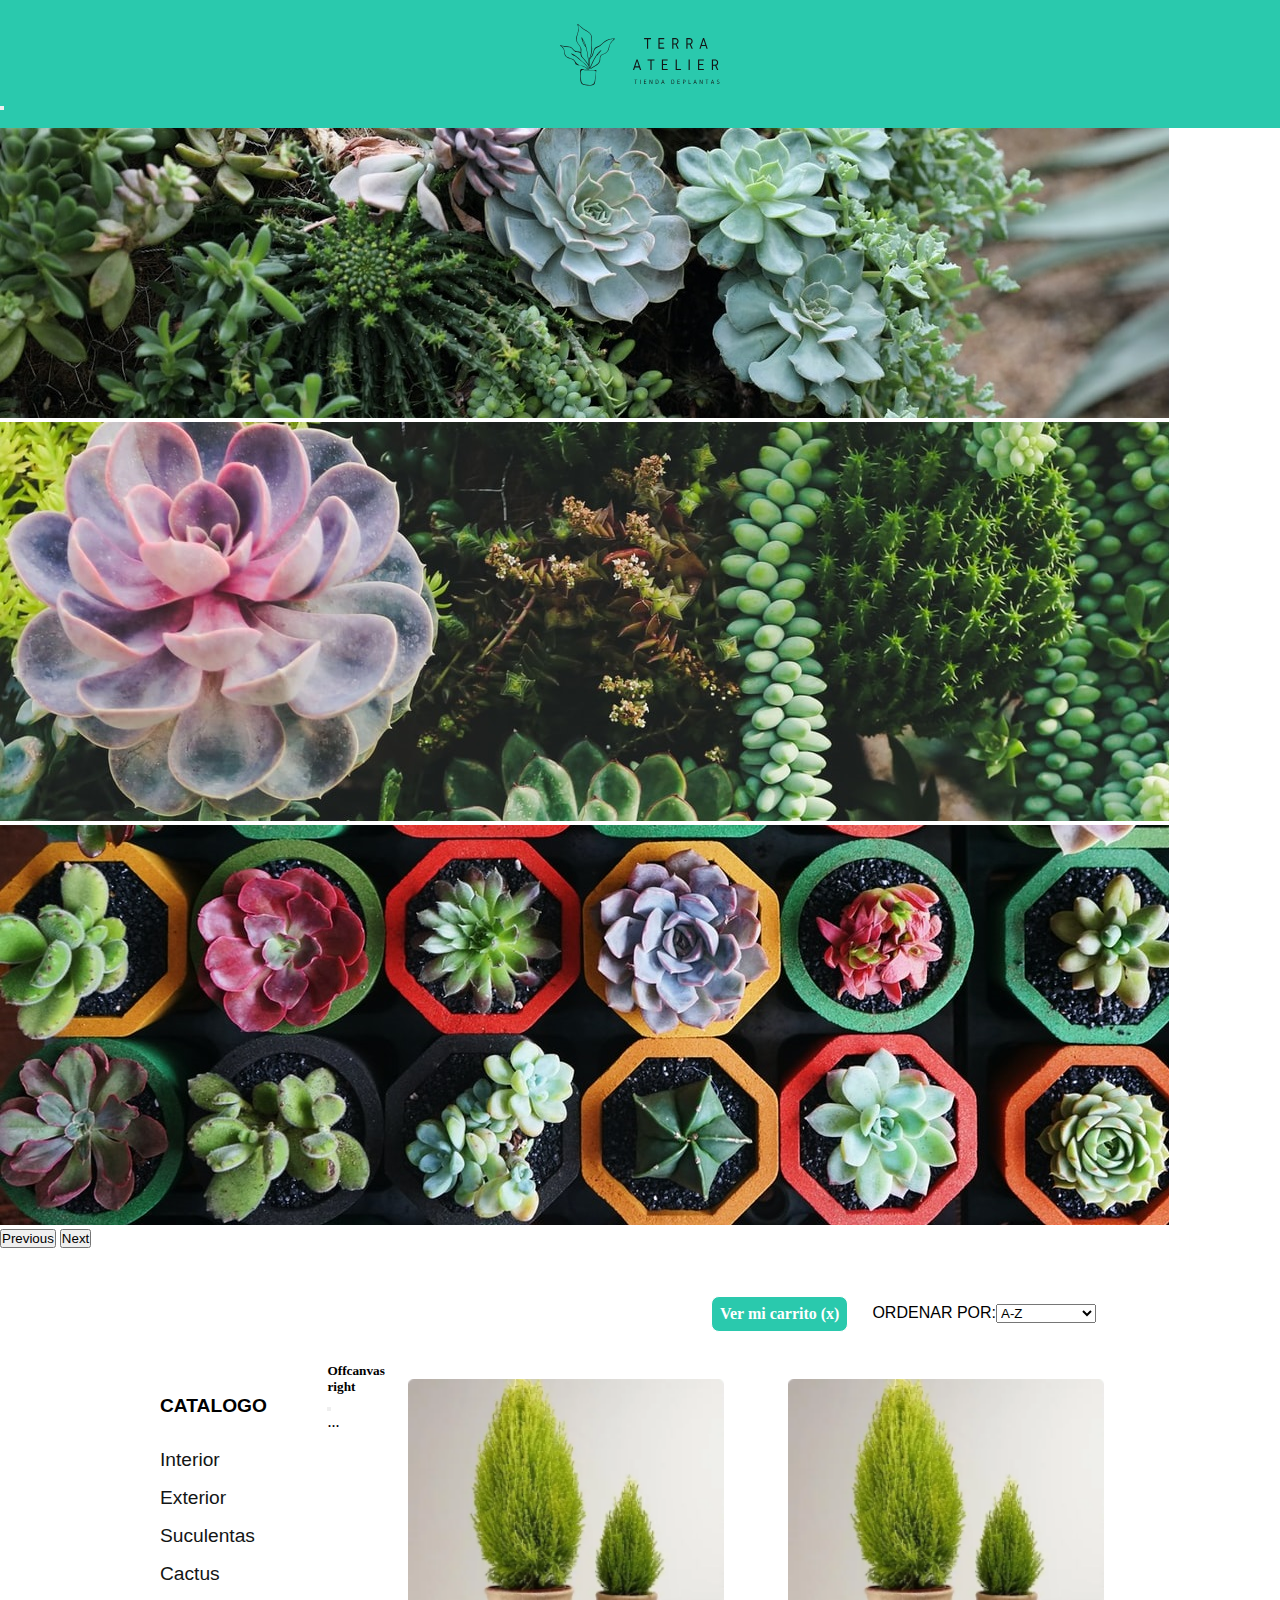
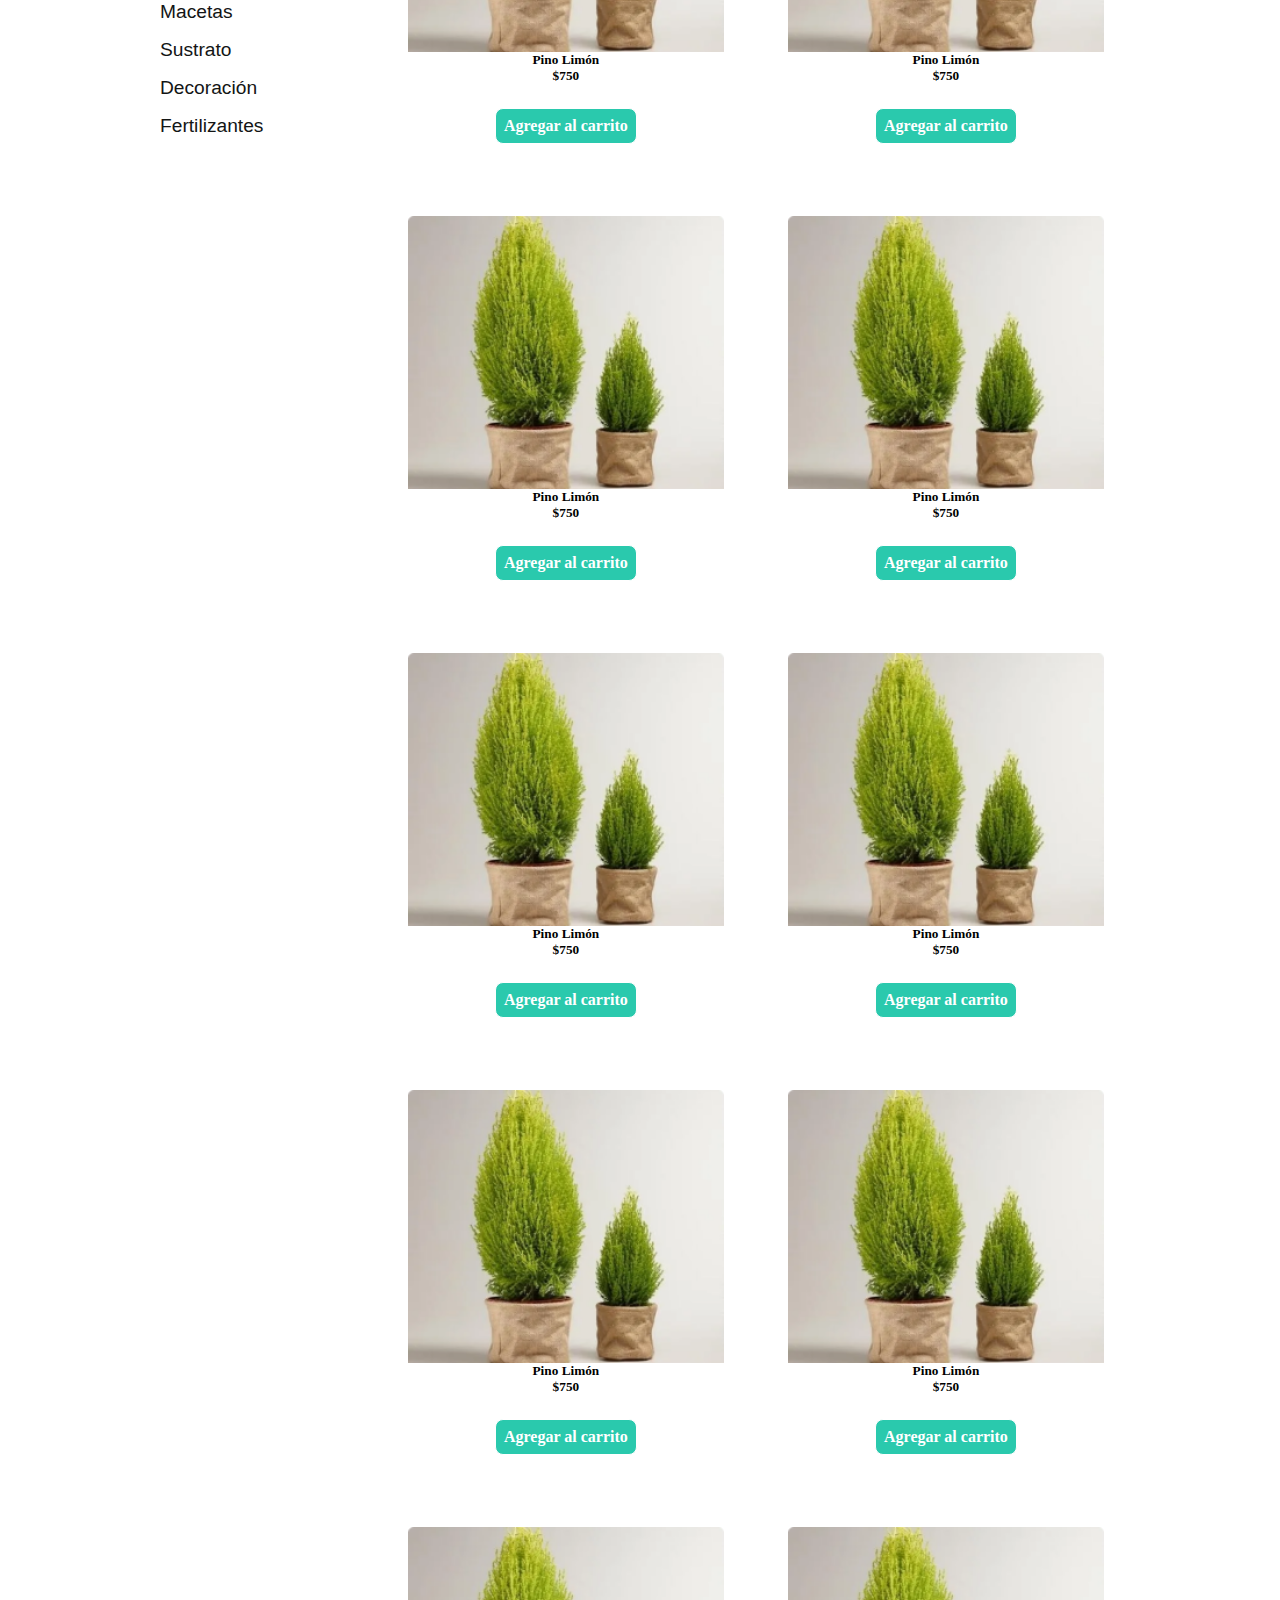
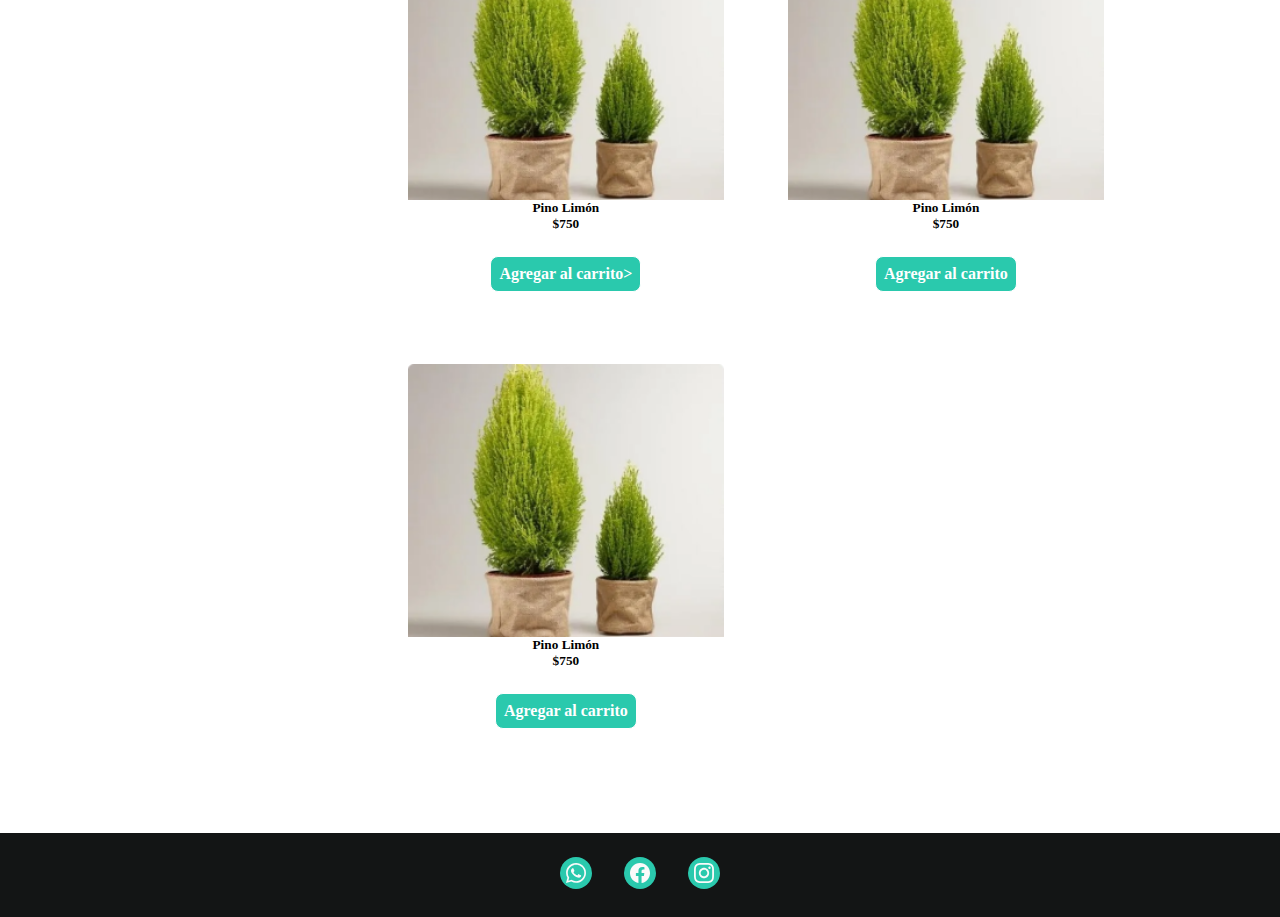
==== index.html @ dfb8fc45 "first commit" ====
<!DOCTYPE html>
<html lang="es">
<head>
    <meta charset="UTF-8">
    <meta http-equiv="X-UA-Compatible" content="IE=edge">
    <meta name="viewport" content="width=device-width, initial-scale=1.0">
    <meta name="E-commerce de plantas">
    <link rel="shortcut icon" href="img/favicon.ico">
    <link href="https://cdn.jsdelivr.net/npm/bootstrap@5.2.1/dist/css/bootstrap.min.css" rel="stylesheet" integrity="sha384-iYQeCzEYFbKjA/T2uDLTpkwGzCiq6soy8tYaI1GyVh/UjpbCx/TYkiZhlZB6+fzT" crossorigin="anonymous">
    <link rel="stylesheet" href="./css/style.css">
    <title>Terra Atelier - Productos</title>
    <meta name="description" content="En nuestra sección de productos podrás encontrar todo ordenado en categorías para comprar de una manera mas fàcil y segura." />
</head>
<body>
 
   <!-- NAVBAR -->
 <nav class="navbar navbar-expand-lg navbar-light bg-light pb-2 pt-2 ">
    <a class="navbar-brand" href="index.html"><img class="logo" src="img/logo.svg" alt="logoterraatelier"></a>
    <button class="navbar-toggler" type="button" data-bs-toggle="collapse" data-bs-target="#navbarNav" aria-controls="navbarNav" aria-expanded="false" aria-label="Toggle navigation">
      <span class="navbar-toggler-icon"></span>
    </button>
    <div class="collapse navbar-collapse li-position" id="navbarNav">
      <!-- <ul class="navbar-nav">
        <li class="nav-item">
          <a class="nav-link " aria-current="page" href="index.html">Inicio</a>
        </li>
        <li class="nav-item">
          <a class="nav-link active" href="productos.html">Productos</a>
        </li>
        <li class="nav-item">
          <a class="nav-link" href="contacto.html">Contacto</a>
        </li>
        <li class="nav-item">
          <a class="nav-link" href="quienes-somos.html">Quienes Somos</a>
        </li>
        <li class="nav-item">
          <a class="nav-link" href="faqs.html">FAQS</a>
        </li>
      </ul> -->
    </div>
</nav> 

<!-- CAROUSEL -->
<div id="carouselExampleIndicators" class="carousel slide" data-bs-ride="carousel">
  <div class="carousel-indicators">
    <button type="button" data-bs-target="#carouselExampleIndicators" data-bs-slide-to="0" class="active" aria-current="true" aria-label="Slide 1"></button>
    <button type="button" data-bs-target="#carouselExampleIndicators" data-bs-slide-to="1" aria-label="Slide 2"></button>
    <button type="button" data-bs-target="#carouselExampleIndicators" data-bs-slide-to="2" aria-label="Slide 3"></button>
  </div>
  <div class="carousel-inner">
    <div class="carousel-item active">
      <img src="img/c1.jpg" class="d-block w-100" style="height: auto;" alt="...">
    </div>
    <div class="carousel-item">
      <img src="img/c2.jpg" class="d-block w-100" style="height: auto;" alt="...">
    </div>
    <div class="carousel-item">
      <img src="img/c3.jpg" class="d-block w-100" style="height: auto;" alt="...">
    </div>
  </div>
  <button class="carousel-control-prev" type="button" data-bs-target="#carouselExampleIndicators" data-bs-slide="prev">
    <span class="carousel-control-prev-icon" aria-hidden="true"></span>
    <span class="visually-hidden">Previous</span>
  </button>
  <button class="carousel-control-next" type="button" data-bs-target="#carouselExampleIndicators" data-bs-slide="next">
    <span class="carousel-control-next-icon" aria-hidden="true"></span>
    <span class="visually-hidden">Next</span>
  </button>
</div>

 <!-- FILTROS -->
    <section class="responsive-market">
      <div class="cart__buttons">
        <button class="button-inbox-market" type="button" data-bs-toggle="offcanvas" data-bs-target="#offcanvasRight" aria-controls="offcanvasRight"> Ver mi carrito (x)</button>
        <form action="" class="ordenar">
            <label class="ordenar me-2" for="talle">ORDENAR POR:</label>
            <select class="ordenar" name="talle" id="talle" required>
                <option value="">A-Z</option>
                <option value="s">Z-A</option>
                <option value="m">Menor precio</option>
                <option value="l">Mayor precio</option>
            </select>
        </form>
      </div>  
        <div class="market">
            <aside>
                <h3 class="catalogo"> CATALOGO
                </h3>
                <h3 class="categoria-catalogo">Interior
                </h3>
                <h3 class="categoria-catalogo">Exterior
                </h3>
                <h3 class="categoria-catalogo">Suculentas
                </h3>
                <h3 class="categoria-catalogo">Cactus
                </h3>
                <h3 class="categoria-catalogo">Macetas
                </h3>
                <h3 class="categoria-catalogo">Sustrato
                </h3>
                <h3 class="categoria-catalogo">Decoración
                </h3>
                <h3 class="categoria-catalogo">Fertilizantes
                </h3>
            </aside> 
            <div class="offcanvas offcanvas-end " tabindex="-1" id="offcanvasRight" aria-labelledby="offcanvasRightLabel">
              <div class="offcanvas-header">
                <h5 class="offcanvas-title" id="offcanvasRightLabel">Offcanvas right</h5>
                <button type="button" class="btn-close" data-bs-dismiss="offcanvas" aria-label="Close"></button>
              </div>
              <div class="offcanvas-body">
                ...
              </div>
            </div>

     <!-- GRILLA DE PRODUCTOS -->
            <div class="grid grid__cart ">
                <div class="card">
                    <img src="img/imagepino.png" class="img-card card-img-top" alt="imageplant">
                    <div class="card-body">
                      <h5 class="card-title mt-3">Pino Limón</h5>
                      <h5 class="card-title mt-3">$750</h5>
                      <button class="button-inbox-market">
                        <span> Agregar al carrito </span>
                      </button>
                    </div>
                  </div>
                  <div class="card">
                    <img src="img/imagepino.png" class="img-card card-img-top" alt="imageplant">
                    <div class="card-body">
                      <h5 class="card-title mt-3">Pino Limón</h5>
                      <h5 class="card-title mt-3">$750</h5>
                      <button class="button-inbox-market">
                        <span> Agregar al carrito </span>
                      </button>
                    </div>
                  </div>
                  <div class="card">
                    <img src="img/imagepino.png" class="img-card card-img-top" alt="imageplant">
                    <div class="card-body">
                      <h5 class="card-title mt-3">Pino Limón</h5>
                      <h5 class="card-title mt-3">$750</h5>
                      <button class="button-inbox-market">
                        <span> Agregar al carrito </span>
                      </button>
                    </div>
                  </div>
                  <div class="card">
                    <img src="img/imagepino.png" class="img-card card-img-top" alt="imageplant">
                    <div class="card-body">
                      <h5 class="card-title mt-3">Pino Limón</h5>
                      <h5 class="card-title mt-3">$750</h5>
                      <button class="button-inbox-market">
                        <span> Agregar al carrito </span>
                      </button>
                    </div>
                  </div>
                  <div class="card">
                    <img src="img/imagepino.png" class="img-card card-img-top" alt="imageplant">
                    <div class="card-body">
                      <h5 class="card-title mt-3">Pino Limón</h5>
                      <h5 class="card-title mt-3">$750</h5>
                      <button class="button-inbox-market">
                        <span> Agregar al carrito </span>
                      </button>
                    </div>
                  </div>
                  <div class="card">
                    <img src="img/imagepino.png" class="img-card card-img-top" alt="imageplant">
                    <div class="card-body">
                      <h5 class="card-title mt-3">Pino Limón</h5>
                      <h5 class="card-title mt-3">$750</h5>
                      <button class="button-inbox-market">
                        <span> Agregar al carrito </span>
                      </button>
                    </div>
                  </div><div class="card">
                    <img src="img/imagepino.png" class="img-card card-img-top" alt="imageplant">
                    <div class="card-body">
                      <h5 class="card-title mt-3">Pino Limón</h5>
                      <h5 class="card-title mt-3">$750</h5>
                      <button class="button-inbox-market">
                        <span> Agregar al carrito </span>
                      </button>
                    </div>
                  </div>
                  <div class="card">
                    <img src="img/imagepino.png" class="img-card card-img-top" alt="imageplant">
                    <div class="card-body">
                      <h5 class="card-title mt-3">Pino Limón</h5>
                      <h5 class="card-title mt-3">$750</h5>
                      <button class="button-inbox-market">
                        <span> Agregar al carrito </span>
                      </button>
                    </div>
                  </div>
                  <div class="card">
                    <img src="img/imagepino.png" class="img-card card-img-top" alt="imageplant">
                    <div class="card-body">
                      <h5 class="card-title mt-3">Pino Limón</h5>
                      <h5 class="card-title mt-3">$750</h5>
                      <button class="button-inbox-market">
                        <span> Agregar al carrito </span>>
                      </button>
                    </div>
                  </div>
                  <div class="card">
                    <img src="img/imagepino.png" class="img-card card-img-top" alt="imageplant">
                    <div class="card-body">
                      <h5 class="card-title mt-3">Pino Limón</h5>
                      <h5 class="card-title mt-3">$750</h5>
                      <button class="button-inbox-market">
                        <span> Agregar al carrito </span>
                      </button>
                    </div>
                  </div>
                  <div class="card">
                    <img src="img/imagepino.png" class="img-card card-img-top" alt="imageplant">
                    <div class="card-body">
                      <h5 class="card-title mt-3">Pino Limón</h5>
                      <h5 class="card-title mt-3">$750</h5>
                      <button class="button-inbox-market">
                        <span> Agregar al carrito </span>
                      </button>
                    </div>
                  </div>
                 
        </div>
    </section>
<!-- FOOTER -->
    <footer class="footer-responsive">
     <!--  <ul class="ul-footer">
          <li class="li-footer"><a href="index.html"> Inicio</a></li>
          <li class="li-footer"><a href="productos.html">Productos</a></li>
          <li class="li-footer"><a href="contacto.html">Contacto</a></li>
          <li class="li-footer"><a href="quienes-somos.html">Quienes Somos</a></li>
          <li class="li-footer"><a href="faqs.html">FAQS</a></li> 
      </ul>
      <hr> -->
      <div class="redes">
          <a class="icon-redes" href="https://api.whatsapp.com/send?phone=0123456789&text=Hola, Nececito mas informacion!" target="_blank">
              <img src="img/wasap.svg" alt="iconwhatsapp">
          </a>
          <a class="icon-redes" href="https://www.facebook.com/terraatelier.tiendadeplantas" target="_blank">
              <img src="img/fb.svg" alt="iconfacebook">
          </a>
          <a class="icon-redes" href="https://www.instagram.com/terraatelierplantas/" target="_blank">
              <img src="img/ig.svg" alt="iconinstagram">
          </a>
      </div>
  </footer> 
  <script src="./js/script.js"></script> 
  <script src="https://cdn.jsdelivr.net/npm/bootstrap@5.2.1/dist/js/bootstrap.bundle.min.js" integrity="sha384-u1OknCvxWvY5kfmNBILK2hRnQC3Pr17a+RTT6rIHI7NnikvbZlHgTPOOmMi466C8" crossorigin="anonymous"></script>
</body>
</html>
---- css/style.css ----
* {
  padding: 0;
  margin: 0;
  -webkit-box-sizing: border-box;
  box-sizing: border-box;
}

.footer-primario #131515 {
  background-color: #131515;
}

.footer-secundario #fafafa {
  background-color: #131515;
}

.footer-responsive {
  height: auto;
  width: 100%;
  background-color: #131515;
}

.ul-footer {
  height: auto;
  width: 100%;
  background-color: #fafafa;
}

.footer,
.footer--redisenio1,
.footer--redisenio2 {
  width: 100%;
  height: auto;
  background-color: #131515;
  text-align: center;
  color: #fafafa;
}

.footer--redisenio1 {
  background-color: aquamarine;
  color: yellow;
}

.footer--redisenio2 {
  background-color: brown;
  color: yellow;
}

body {
  background-color: #fff;
}

section {
  margin-left: 10rem;
  margin-right: 10rem;
  background-color: #fff;
}

/* navbar */
.navbar {
  width: 100%;
  display: inline-block;
  background-color: #2ac9ad;
  padding-top: 1rem;
  padding-bottom: 1rem;
  position: fixed;
  z-index: 1000;
}

.navbar-brand {
  width: 100%;
  margin: auto;
  display: flex;
  justify-content: center;
}

.navbar-collapse {
  display: -webkit-box;
  display: -ms-flexbox;
  display: flex;
  -ms-flex-preferred-size: auto;
  flex-basis: auto;
  -webkit-box-pack: end;
  -ms-flex-pack: end;
  justify-content: flex-end;
  margin-right: 10rem;
}

.logo {
  width: 10rem;
  margin-top: 0.5rem;
  margin-bottom: 0.5rem;
}

@media only screen and (max-width: 991px) {
  .logo {
    margin-left: 5rem;
  }
}

@media only screen and (max-width: 600px) {
  .logo {
    margin-left: 1rem;
  }
}

@media only screen and (max-width: 991px) {
  .navbar-toggler {
    margin-right: 5rem;
  }
}

@media only screen and (max-width: 600px) {
  .navbar-toggler {
    margin-right: 1rem;
  }
}

.ul-navbar {
  display: -webkit-box;
  display: -ms-flexbox;
  display: flex;
  -webkit-box-orient: horizontal;
  -webkit-box-direction: normal;
  -ms-flex-direction: row;
  flex-direction: row;
}

.li-navbar {
  display: -webkit-box;
  display: -ms-flexbox;
  display: flex;
  -webkit-box-orient: horizontal;
  -webkit-box-direction: normal;
  -ms-flex-direction: row;
  flex-direction: row;
  margin-right: 10rem;
  text-decoration: none;
  font-weight: bolder;
  font-family: -apple-system, BlinkMacSystemFont, "Segoe UI", Roboto, Oxygen,
    Ubuntu, Cantarell, "Open Sans", "Helvetica Neue", sans-serif;
}

a:link,
a:visited,
a:active,
a:hover {
  text-decoration: none;
  color: #fafafa;
}

a.btn-hero:hover {
  color: #ffffff;
}

a.btn-hero:visited {
  color: #ffffff;
}

a.nav-link {
  color: none;
}

/* hero */
.section1 {
  background-image: url("img/hero.webp");
  background-repeat: none;
  background-position: center;
  background-size: cover;
  height: 60vh;
}

.hero {
  display: -webkit-box;
  display: -ms-flexbox;
  display: flex;
  -webkit-box-orient: vertical;
  -webkit-box-direction: normal;
  -ms-flex-direction: column;
  flex-direction: column;
  -webkit-box-pack: start;
  -ms-flex-pack: start;
  justify-content: flex-start;
  -webkit-box-align: start;
  -ms-flex-align: start;
  align-items: flex-start;
  padding-top: 10rem;
}

h1 {
  color: #fafafa;
  font-family: -apple-system, BlinkMacSystemFont, "Segoe UI", Roboto, Oxygen,
    Ubuntu, Cantarell, "Open Sans", "Helvetica Neue", sans-serif;
  font-size: 6rem;
  margin-left: 10rem;
  margin-right: 10rem;
  margin-bottom: 10rem;
}

.btn-hero {
  background-color: #2ac9ad;
  padding: 0.2rem;
  border-radius: 0.5rem;
  border-color: #2ac9ad;
  color: #fafafa;
  font-family: -apple-system, BlinkMacSystemFont, "Segoe UI", Roboto, Oxygen,
    Ubuntu, Cantarell, "Open Sans", "Helvetica Neue", sans-serif;
  font-size: 1.5rem;
  margin-left: 10rem;
  margin-right: 10rem;
  margin-top: 4rem;
}

.btn-hero:hover {
  background-color: #28b59c;
}

.btn-hero:active {
  -webkit-transform: translateY(-1px);
  transform: translateY(-1px);
}

@media only screen and (max-width: 991px) {
  .hero {
    padding-top: 8rem;
  }
}

@media only screen and (max-width: 600px) {
  .hero {
    padding-top: 8rem;
    padding-left: 2rem;
    padding-right: 2rem;
    display: -webkit-box;
    display: -ms-flexbox;
    display: flex;
    -webkit-box-orient: vertical;
    -webkit-box-direction: normal;
    -ms-flex-direction: column;
    flex-direction: column;
    -webkit-box-pack: center;
    -ms-flex-pack: center;
    justify-content: center;
    -webkit-box-align: center;
    -ms-flex-align: center;
    align-items: center;
    text-align: center;
  }
}

@media only screen and (max-width: 991px) {
  h1 {
    margin-left: 5rem;
  }
}

@media only screen and (max-width: 991px) {
  .btn-hero {
    margin-left: 5rem;
    margin-right: 1rem;
  }
}

@media only screen and (max-width: 600px) {
  h1 {
    margin-left: 1rem;
    margin-right: 1rem;
  }
}

@media only screen and (max-width: 600px) {
  .btn-hero {
    margin-left: 1rem;
    margin-right: 1rem;
  }
}

@media only screen and (max-width: 440px) {
  .btn-hero {
    font-size: 1rem;
  }
}

@media only screen and (max-width: 335px) {
  .btn-hero {
    margin-left: 0rem;
    margin-right: 0rem;
  }
}

/* card */
.box-flex {
  display: -webkit-box;
  display: -ms-flexbox;
  display: flex;
  border-width: 0.01rem;
  border-style: solid;
  border-color: #cecece;
  margin-bottom: 4rem;
  height: 60vh;
}

.box-icon-text {
  display: -webkit-box;
  display: -ms-flexbox;
  display: flex;
  -webkit-box-orient: vertical;
  -webkit-box-direction: normal;
  -ms-flex-direction: column;
  flex-direction: column;
  background-color: #fafafa;
}

.icon {
  width: 3rem;
  margin-bottom: 1.5rem;
}

@media only screen and (max-width: 1375px) {
  .icon {
    padding-top: 3rem;
  }
}

@media only screen and (max-width: 1235px) {
  .icon {
    padding-top: 2rem;
    padding-bottom: 1rem;
  }
}

@media only screen and (max-width: 1167px) {
  .icon {
    padding-top: 1rem;
    padding-bottom: 0rem;
  }
}

@media only screen and (max-width: 1379px) {
  .icon {
    display: none;
  }
}

@media only screen and (min-width: 775px) and (max-width: 1061px) {
  .section-width {
    margin-left: 12rem;
    margin-right: 12rem;
  }
}

@media only screen and (max-width: 600px) {
  .section-width {
    margin-left: 1rem;
    margin-right: 1rem;
  }
}

@media only screen and (max-width: 410px) {
  .image-card {
    border-radius: round;
  }
}

@media only screen and (max-width: 1041px) {
  .card-text {
    font-size: small;
  }
}

.box-text-1 {
  padding-left: 3rem;
  padding-right: 3rem;
  font-family: -apple-system, BlinkMacSystemFont, "Segoe UI", Roboto, Oxygen,
    Ubuntu, Cantarell, "Open Sans", "Helvetica Neue", sans-serif;
  color: #131515;
  font-size: 1.5rem;
}

.box-text-2 {
  padding-left: 3rem;
  padding-right: 3rem;
  font-family: -apple-system, BlinkMacSystemFont, "Segoe UI", Roboto, Oxygen,
    Ubuntu, Cantarell, "Open Sans", "Helvetica Neue", sans-serif;
  color: #131515;
  font-size: 1.5rem;
  text-align: right;
}

.icon-2 {
  display: -webkit-box;
  display: -ms-flexbox;
  display: flex;
  -webkit-box-orient: horizontal;
  -webkit-box-direction: normal;
  -ms-flex-direction: row;
  flex-direction: row;
  -webkit-box-pack: end;
  -ms-flex-pack: end;
  justify-content: flex-end;
  padding-top: 8rem;
  padding-right: 3rem;
  padding-bottom: 4rem;
}

.box-flex-negra {
  display: -webkit-box;
  display: -ms-flexbox;
  display: flex;
  border-width: 0.01rem;
  border-style: solid;
  border-color: #cecece;
  margin-bottom: 4rem;
  background-color: #2ac9ad;
}

.image-width {
  width: auto;
  height: auto;
}

.box-left {
  display: -webkit-box;
  display: -ms-flexbox;
  display: flex;
  -webkit-box-align: center;
  -ms-flex-align: center;
  align-items: center;
  width: 50%;
  padding: 4rem;
}

.box-right {
  display: -webkit-box;
  display: -ms-flexbox;
  display: flex;
  background-color: #131515;
  width: 50%;
  background-image: url(img/box1.jpg);
  background-size: fill no-repeat;
  background-position: center;
  height: auto;
}

/* footer */
footer {
  background-color: #131515;
  padding-right: 10rem;
  padding-left: 10rem;
}

.ul-footer {
  display: -webkit-box;
  display: -ms-flexbox;
  display: flex;
  -webkit-box-orient: horizontal;
  -webkit-box-direction: normal;
  -ms-flex-direction: row;
  flex-direction: row;
  -webkit-box-pack: center;
  -ms-flex-pack: center;
  justify-content: center;
  background-color: #131515;
  padding-left: 0rem;
  margin-bottom: 0rem;
}

.li-footer {
  display: -webkit-box;
  display: -ms-flexbox;
  display: flex;
  -webkit-box-orient: vertical;
  -webkit-box-direction: normal;
  -ms-flex-direction: column;
  flex-direction: column;
  -webkit-box-pack: center;
  -ms-flex-pack: center;
  justify-content: center;
  margin-right: 2rem;
  margin-left: 2rem;
  margin-top: 0.5rem;
  margin-bottom: 0.5rem;
  padding: 1rem;
  text-decoration: none;
  font-weight: bolder;
  font-family: -apple-system, BlinkMacSystemFont, "Segoe UI", Roboto, Oxygen,
    Ubuntu, Cantarell, "Open Sans", "Helvetica Neue", sans-serif;
}

li a:hover {
  color: #fafafa;
}

footer hr {
  height: 1px;
  background-color: whitesmoke;
  margin: 0rem;
}

@media only screen and (max-width: 992px) {
  .li-footer {
    margin: 0rem;
  }
}

@media only screen and (max-width: 700px) {
  .ul-footer {
    -webkit-box-orient: vertical;
    -webkit-box-direction: normal;
    -ms-flex-direction: column;
    flex-direction: column;
    padding-left: 0%;
  }
}

@media only screen and (max-width: 700px) {
  .footer-responsive {
    margin-left: 0rem;
    margin-right: 0rem;
    padding-left: 0px;
    padding-right: 0px;
  }
}

.redes {
  display: -webkit-box;
  display: -ms-flexbox;
  display: flex;
  -webkit-box-orient: horizontal;
  -webkit-box-direction: normal;
  -ms-flex-direction: row;
  flex-direction: row;
  -webkit-box-align: center;
  -ms-flex-align: center;
  align-items: center;
  -webkit-box-pack: center;
  -ms-flex-pack: center;
  justify-content: center;
  padding-top: 0.5rem;
  padding-bottom: 0.5rem;
}

.icon-redes {
  margin: 1rem;
}

.section1.parallax {
  background-attachment: fixed;
}

iframe {
  width: 100%;
  height: 100%;
}

.box-map {
  display: -webkit-box;
  display: -ms-flexbox;
  display: flex;
  margin-bottom: 8rem;
  color: #fafafa;
}

.inbox-left {
  display: -webkit-box;
  display: -ms-flexbox;
  display: flex;
  -webkit-box-orient: vertical;
  -webkit-box-direction: normal;
  -ms-flex-direction: column;
  flex-direction: column;
  -webkit-box-pack: center;
  -ms-flex-pack: center;
  justify-content: center;
  background-color: #2ac9ad;
  color: #fafafa;
  width: 50%;
  background-size: fill no-repeat;
  background-position: center;
  height: auto;
}

form {
  margin: 1.5rem;
}

input[type="text"]:focus {
  border: 3px solid #555;
}

textarea {
  width: 100%;
  height: 100px;
  padding: 12px 20px;
  -webkit-box-sizing: border-box;
  box-sizing: border-box;
  border: 2px solid #ccc;
  border-radius: 4px;
  background-color: #f8f8f8;
  resize: none;
  margin-top: 0.5rem;
}

input {
  margin-bottom: 1rem;
  margin-top: 0.5rem;
  width: 100%;
  height: 40px;
  padding: 12px 20px;
  -webkit-box-sizing: border-box;
  box-sizing: border-box;
  border: 2px solid #ccc;
  border-radius: 4px;
  background-color: #f8f8f8;
  resize: none;
}

.inbox-right {
  display: -webkit-box;
  display: -ms-flexbox;
  display: flex;
  -webkit-box-pack: center;
  -ms-flex-pack: center;
  justify-content: center;
  -webkit-box-align: center;
  -ms-flex-align: center;
  align-items: center;
  background-color: #131515;
  width: auto;
  font-family: -apple-system, BlinkMacSystemFont, "Segoe UI", Roboto, Oxygen,
    Ubuntu, Cantarell, "Open Sans", "Helvetica Neue", sans-serif;
  font-weight: bold;
  font-size: xx-large;
  background-color: #131515;
}

.img-inbox {
  height: 100%;
}

.message {
  margin: 2rem;
  margin-top: 0rem;
}

@media only screen and (max-width: 1466px) {
  .message {
    font-size: x-large;
  }
}

@media only screen and (max-width: 1466px) {
  .img-message {
    width: 20vw;
  }
}

@media only screen and (max-width: 1212px) {
  .message {
    display: none;
  }
}

.img-message {
  width: 15vw;
}

@media only screen and (max-width: 1212px) {
  .img-message {
    width: 25vw;
  }
}

@media only screen and (max-width: 992px) {
  .responsive-message {
    margin-left: 5rem;
    margin-right: 5rem;
  }
}

@media only screen and (max-width: 824px) {
  .responsive-message {
    margin-left: 1rem;
    margin-right: 1rem;
  }
}

@media only screen and (max-width: 824px) {
  .inbox-right {
    display: none;
  }
}

@media only screen and (max-width: 824px) {
  .inbox-left {
    width: 100%;
  }
}

.inbox-btn {
  display: -webkit-box;
  display: -ms-flexbox;
  display: flex;
  -webkit-box-orient: horizontal;
  -webkit-box-direction: normal;
  -ms-flex-direction: row;
  flex-direction: row;
  -webkit-box-pack: end;
  -ms-flex-pack: end;
  justify-content: flex-end;
  width: 100%;
  height: auto;
}

.btn-inbox {
  padding: 3rem;
  -webkit-transition-duration: 0.4s;
  transition-duration: 0.4s;
  color: #131515;
  font-family: -apple-system, BlinkMacSystemFont, "Segoe UI", Roboto, Oxygen,
    Ubuntu, Cantarell, "Open Sans", "Helvetica Neue", sans-serif;
}

.responsive-map {
  margin-left: 10rem;
  margin-right: 10rem;
}

@media only screen and (max-width: 992px) {
  .responsive-map {
    margin-left: 5rem;
    margin-right: 5rem;
  }
}

@media only screen and (max-width: 992px) {
  .responsive-map {
    margin-left: 2rem;
    margin-right: 2rem;
  }
}

.box-map-left {
  display: -webkit-box;
  display: -ms-flexbox;
  display: flex;
  -webkit-box-orient: vertical;
  -webkit-box-direction: normal;
  -ms-flex-direction: column;
  flex-direction: column;
  -webkit-box-pack: end;
  -ms-flex-pack: end;
  justify-content: flex-end;
  -webkit-box-align: end;
  -ms-flex-align: end;
  align-items: flex-end;
  background-color: #2ac9ad;
  color: #fafafa;
  width: 100%;
  padding: 2rem;
}

div .col-6 {
  padding-left: 0rem;
  padding-right: 0rem;
}

.box-map-right {
  display: -webkit-box;
  display: -ms-flexbox;
  display: flex;
  background-color: #131515;
  width: 100%;
  background-size: fill no-repeat;
  background-position: center;
  height: auto;
}

.flex-row {
  display: -webkit-box;
  display: -ms-flexbox;
  display: flex;
  -webkit-box-orient: horizontal;
  -webkit-box-direction: normal;
  -ms-flex-direction: row;
  flex-direction: row;
}

.btn-inbox {
  display: -webkit-box;
  display: -ms-flexbox;
  display: flex;
  -webkit-box-orient: horizontal;
  -webkit-box-direction: normal;
  -ms-flex-direction: row;
  flex-direction: row;
  padding-top: 0.8rem;
  padding-left: 2rem;
  padding-right: 2rem;
  padding-bottom: 0.8rem;
  background-color: #fafafa;
  color: #131515;
  border-radius: 0.5rem;
  margin-bottom: 2rem;
  margin-top: 1rem;
  font-weight: bold;
  border-style: none;
}

.text-map {
  display: -webkit-box;
  display: -ms-flexbox;
  display: flex;
  -webkit-box-pack: end;
  -ms-flex-pack: end;
  justify-content: flex-end;
  padding-bottom: 2rem;
  font-family: -apple-system, BlinkMacSystemFont, "Segoe UI", Roboto, Oxygen,
    Ubuntu, Cantarell, "Open Sans", "Helvetica Neue", sans-serif;
  font-size: 2rem;
  text-align: right;
}

@media only screen and (max-width: 1185px) {
  .text-map {
    width: 100%;
    font-size: 1.5rem;
  }
}

.text-map-bold {
  padding-top: 6rem;
  padding-bottom: 1rem;
  font-family: -apple-system, BlinkMacSystemFont, "Segoe UI", Roboto, Oxygen,
    Ubuntu, Cantarell, "Open Sans", "Helvetica Neue", sans-serif;
  font-size: 2rem;
  text-align: right;
  font-weight: bold;
}

@media only screen and (max-width: 420px) {
  .text-map-bold {
    font-size: 1.5rem;
  }
}

@media only screen and (max-width: 420px) {
  .box-map-left {
    -webkit-box-align: center;
    -ms-flex-align: center;
    align-items: center;
    -webkit-box-pack: center;
    -ms-flex-pack: center;
    justify-content: center;
    padding: 1rem;
  }
}

@media only screen and (max-width: 420px) {
  .text-map {
    -webkit-box-pack: center;
    -ms-flex-pack: center;
    justify-content: center;
  }
}

/* parallax 2  */
.section2 {
  background-image: url("img/hero.webp");
  background-repeat: no-repeat;
  background-position: center;
  background-size: cover;
  height: 80vh;
  padding-top: 0.1rem;
}

.section2.parallax {
  background-attachment: fixed;
  display: -webkit-box;
  display: -ms-flexbox;
  display: flex;
  -webkit-box-align: center;
  -ms-flex-align: center;
  align-items: center;
}

.box-flex-pie {
  display: -webkit-box;
  display: -ms-flexbox;
  display: flex;
  width: 100%;
  margin-right: 10rem;
  margin-left: 10rem;
  margin-top: 1rem;
  margin-top: 1rem;
  background-color: #2ac9ad;
}

.box-left-pie {
  display: -webkit-box;
  display: -ms-flexbox;
  display: flex;
  -webkit-box-orient: horizontal;
  -webkit-box-direction: normal;
  -ms-flex-direction: row;
  flex-direction: row;
  -webkit-box-align: center;
  -ms-flex-align: center;
  align-items: center;
  width: 50%;
  background-color: #2ac9ad;
}

.box-right-pie {
  display: -webkit-box;
  display: -ms-flexbox;
  display: flex;
  background-color: #131515;
  width: 50%;
  background-image: url(img/box1.jpg);
  background-size: fill no-repeat;
  background-position: center;
  height: 50vh;
}

.box-text-3 {
  padding: 2rem;
  font-family: -apple-system, BlinkMacSystemFont, "Segoe UI", Roboto, Oxygen,
    Ubuntu, Cantarell, "Open Sans", "Helvetica Neue", sans-serif;
  color: #131515;
  font-size: 2.3rem;
  text-align: center;
  display: -webkit-box;
  display: -ms-flexbox;
  display: flex;
  color: #fafafa;
}

.iconcart {
  fill: #fafafa;
  display: inline-block;
}

.cart__buttons {
  display: flex;
  flex-direction: row;
  justify-content: flex-end;
  align-items: center;
  margin: 2rem 0 1rem 0;
}

.cart__buttons .button-inbox-market {
  margin: 0;
}

@media only screen and (max-width: 1293px) {
  .box-text-3 {
    font-size: 2rem;
  }
}

@media only screen and (max-width: 1093px) {
  .box-right-pie {
    display: none;
  }
}

@media only screen and (max-width: 1093px) {
  .box-left-pie {
    width: 100%;
  }
}

@media only screen and (max-width: 1093px) {
  .section2 {
    height: 50vh;
  }
}

@media only screen and (max-width: 740px) {
  .box-flex-pie {
    margin-left: 5rem;
    margin-right: 5rem;
  }
}

@media only screen and (max-width: 600px) {
  .box-flex-pie {
    margin: 1rem;
  }
}

@media only screen and (max-width: 422px) {
  .box-text-3 {
    font-size: 1.7rem;
  }
}

@media only screen and (max-width: 360px) {
  .box-text-3 {
    font-size: 1.5rem;
  }
}

@media only screen and (max-width: 1200px) {
  .responsive-market {
    margin-left: 1rem;
    margin-right: 1rem;
  }
}

aside {
  width: 20%;
}

@media only screen and (max-width: 1200px) {
  aside {
    width: 20%;
    margin-left: 4rem;
  }
}

@media only screen and (max-width: 1000px) {
  aside {
    display: none;
    width: 40%;
  }
}

.carousel-item {
  background-repeat: no-repeat;
  background-size: cover;
}

.w-100 {
  height: 50vh;
}

@media only screen and (max-width: 800px) {
  .w-100 {
    height: 40vh;
  }
}

@media only screen and (max-width: 400px) {
  .w-100 {
    height: 30vh;
  }
}

h3 {
  font-size: larger;
}

.catalogo {
  font-family: -apple-system, BlinkMacSystemFont, "Segoe UI", Roboto, Oxygen,
    Ubuntu, Cantarell, "Open Sans", "Helvetica Neue", sans-serif;
  margin-bottom: 1rem;
  margin-top: 2rem;
}

.title-terra {
  color: #131515;
  font-family: -apple-system, BlinkMacSystemFont, "Segoe UI", Roboto, Oxygen,
    Ubuntu, Cantarell, "Open Sans", "Helvetica Neue", sans-serif;
  margin-bottom: 2rem;
}

.question-terra {
  color: #131515;
  font-family: -apple-system, BlinkMacSystemFont, "Segoe UI", Roboto, Oxygen,
    Ubuntu, Cantarell, "Open Sans", "Helvetica Neue", sans-serif;
  font-size: larger;
  margin-bottom: 1rem;
}

.categoria-catalogo {
  font-family: -apple-system, BlinkMacSystemFont, "Segoe UI", Roboto, Oxygen,
    Ubuntu, Cantarell, "Open Sans", "Helvetica Neue", sans-serif;
  font-weight: 100;
  padding-top: 1rem;
  padding-right: 4rem;
  color: #131515;
  cursor: pointer;
}

h3.categoria-catalogo:hover {
  color: #2ac9ad;
  font-weight: 400;
}

.linea-precio {
  width: 207px;
}

.precios {
  display: -webkit-box;
  display: -ms-flexbox;
  display: flex;
  -webkit-box-orient: horizontal;
  -webkit-box-direction: normal;
  -ms-flex-direction: row;
  flex-direction: row;
  margin-bottom: 5rem;
}

.ordenar {
  display: -webkit-box;
  display: -ms-flexbox;
  display: flex;
  -webkit-box-orient: horizontal;
  -webkit-box-direction: normal;
  -ms-flex-direction: row;
  flex-direction: row;
  -webkit-box-pack: end;
  -ms-flex-pack: end;
  justify-content: end;
  margin-bottom: none;
  font-family: -apple-system, BlinkMacSystemFont, "Segoe UI", Roboto, Oxygen,
    Ubuntu, Cantarell, "Open Sans", "Helvetica Neue", sans-serif;
}

.navbar2 {
  position: none;
  width: 100%;
  background-color: #2ac9ad;
  display: -webkit-box;
  display: -ms-flexbox;
  display: flex;
  -webkit-box-pack: justify;
  -ms-flex-pack: justify;
  justify-content: space-between;
  -webkit-box-align: center;
  -ms-flex-align: center;
  align-items: center;
  padding-top: 1rem;
  padding-bottom: 1rem;
  margin-bottom: 5rem;
}

.categoria-catalogo2 {
  font-family: -apple-system, BlinkMacSystemFont, "Segoe UI", Roboto, Oxygen,
    Ubuntu, Cantarell, "Open Sans", "Helvetica Neue", sans-serif;
  font-weight: 100;
  padding-top: 1rem;
  margin-right: 8rem;
  margin-bottom: 6rem;
}

.quienes {
  display: -webkit-box;
  display: -ms-flexbox;
  display: flex;
  -webkit-box-orient: horizontal;
  -webkit-box-direction: normal;
  -ms-flex-direction: row;
  flex-direction: row;
  margin-right: 10rem;
  margin-left: 10rem;
}

.responsive-quienes {
  margin-right: 10rem;
  margin-left: 10rem;
}

.quienes-texto {
  display: -webkit-box;
  display: -ms-flexbox;
  display: flex;
  -webkit-box-orient: vertical;
  -webkit-box-direction: normal;
  -ms-flex-direction: column;
  flex-direction: column;
  margin-right: 0rem;
  width: 50vw;
}

.text-quienes {
  font-family: -apple-system, BlinkMacSystemFont, "Segoe UI", Roboto, Oxygen,
    Ubuntu, Cantarell, "Open Sans", "Helvetica Neue", sans-serif;
  font-weight: 80;
  font-size: larger;
  margin-right: 4rem;
  line-height: 2rem;
  text-indent: 3rem;
}

@media only screen and (max-width: 1420px) {
  .text-quienes {
    margin-right: 1rem;
  }
}

@media only screen and (max-width: 1420px) {
  .text-faqs {
    margin-right: 1rem;
  }
}

.quienes-img {
  margin-right: 0rem;
  margin-bottom: 0.5rem;
  border-radius: 60rem;
  width: 250px;
  display: -webkit-box;
  display: -ms-flexbox;
  display: flex;
  -webkit-box-align: center;
  -ms-flex-align: center;
  align-items: center;
  -webkit-box-pack: start;
  -ms-flex-pack: start;
  justify-content: start;
}

@media only screen and (max-width: 1200px) {
  .quienes-img {
    border-radius: 0rem;
    width: 500px;
    padding: 2rem;
    display: -webkit-box;
    display: -ms-flexbox;
    display: flex;
    -webkit-box-pack: center;
    -ms-flex-pack: center;
    justify-content: center;
  }
}

@media only screen and (max-width: 948px) {
  .quienes-img {
    border-radius: 0rem;
    width: 500px;
    padding: 0rem;
    display: -webkit-box;
    display: -ms-flexbox;
    display: flex;
    margin-top: 2rem;
    margin-bottom: 2rem;
    -webkit-box-pack: center;
    -ms-flex-pack: center;
    justify-content: center;
  }
}

@media only screen and (max-width: 745px) {
  .responsive-quienes {
    margin-left: 2rem;
    margin-right: 2rem;
  }
}

@media only screen and (max-width: 745px) {
  .responsive-faqs {
    margin-left: 2rem;
    margin-right: 2rem;
  }
}

@media only screen and (max-width: 400px) {
  .responsive-faqs {
    margin-left: 0rem;
    margin-right: 0rem;
  }
}

@media only screen and (max-width: 563px) {
  .quienes-img {
    width: 400px;
  }
}

@media only screen and (max-width: 438px) {
  .quienes-img {
    width: 300px;
  }
}

@media only screen and (max-width: 378px) {
  .quienes-img {
    width: 250px;
  }
}

.grid {
  display: -ms-grid;
  display: grid;
  margin: 1rem;
  -ms-grid-columns: (1fr);
  grid-template-columns: repeat(4, 1fr);
  gap: 4rem;
  width: 100%;
}

.grid__cart {
  margin-bottom: 6rem;
}

@media only screen and (max-width: 1672px) {
  .grid {
    -ms-grid-columns: (1fr);
    grid-template-columns: repeat(3, 1fr);
  }
}

@media only screen and (max-width: 1405px) {
  .grid {
    -ms-grid-columns: (1fr);
    grid-template-columns: repeat(2, 1fr);
  }
}

@media only screen and (max-width: 848px) {
  .grid {
    gap: 1.5rem;
  }
}

@media only screen and (max-width: 480px) {
  .grid {
    -ms-grid-columns: (1fr);
    grid-template-columns: repeat(1, 1fr);
  }
}

.grid-direction {
  display: -webkit-box;
  display: -ms-flexbox;
  display: flex;
  -webkit-box-orient: vertical;
  -webkit-box-direction: normal;
  -ms-flex-direction: column;
  flex-direction: column;
}

.market {
  display: -webkit-box;
  display: -ms-flexbox;
  display: flex;
  -webkit-box-orient: horizontal;
  -webkit-box-direction: normal;
  -ms-flex-direction: row;
  flex-direction: row;
}

.card {
  display: -webkit-box;
  display: -ms-flexbox;
  display: flex;
  -webkit-box-orient: vertical;
  -webkit-box-direction: normal;
  -ms-flex-direction: column;
  flex-direction: column;
  -webkit-box-pack: center;
  -ms-flex-pack: center;
  justify-content: center;
  -ms-flex-line-pack: center;
  align-content: center;
  -webkit-box-align: center;
  -ms-flex-align: center;
  align-items: center;
  border-radius: 10px;
  background-color: white;
}

.img-card:hover {
  opacity: 1.5;
}

.btn-card {
  display: -webkit-box;
  display: -ms-flexbox;
  display: flex;
  -webkit-box-orient: horizontal;
  -webkit-box-direction: normal;
  -ms-flex-direction: row;
  flex-direction: row;
  -webkit-box-pack: center;
  -ms-flex-pack: center;
  justify-content: center;
  -ms-flex-line-pack: center;
  align-content: center;
  -webkit-box-align: center;
  -ms-flex-align: center;
  align-items: center;
  padding-top: 0.8rem;
  padding-left: 2rem;
  padding-right: 2rem;
  padding-bottom: 0.8rem;
  background-color: #131515;
  color: #fafafa;
  border-radius: 0.5rem;
  margin-bottom: 2rem;
  margin-top: 1rem;
}

.title-card {
  margin: 1rem;
  display: -webkit-box;
  display: -ms-flexbox;
  display: flex;
  -webkit-box-pack: center;
  -ms-flex-pack: center;
  justify-content: center;
  -ms-flex-line-pack: center;
  align-content: center;
}

.price-card {
  margin: 1rem;
  display: -webkit-box;
  display: -ms-flexbox;
  display: flex;
  -webkit-box-pack: center;
  -ms-flex-pack: center;
  justify-content: center;
  -ms-flex-line-pack: center;
  align-content: center;
}

.img-card {
  width: 100%;
}

.icon-cart {
  padding-left: 1rem;
}

.title-price {
  display: -webkit-box;
  display: -ms-flexbox;
  display: flex;
  -webkit-box-orient: horizontal;
  -webkit-box-direction: normal;
  -ms-flex-direction: row;
  flex-direction: row;
  -webkit-box-pack: center;
  -ms-flex-pack: center;
  justify-content: center;
  -webkit-box-align: center;
  -ms-flex-align: center;
  align-items: center;
  margin-top: 1rem;
  font-family: -apple-system, BlinkMacSystemFont, "Segoe UI", Roboto, Oxygen,
    Ubuntu, Cantarell, "Open Sans", "Helvetica Neue", sans-serif;
}

.margin {
  margin-top: 10rem;
}

.card-title {
  display: -webkit-box;
  display: -ms-flexbox;
  display: flex;
  -webkit-box-pack: center;
  -ms-flex-pack: center;
  justify-content: center;
}

.button-inbox {
  font-family: inherit;
  font-size: 20px;
  background-color: transparent;
  color: #ffffff;
  padding: 0.7em 2em;
  padding-left: 0.9em;
  border: solid;
  border-width: thin;
  border-color: #ffffff;
  display: -webkit-box;
  display: -ms-flexbox;
  display: flex;
  -webkit-box-align: center;
  -ms-flex-align: center;
  align-items: center;
  overflow: hidden;
  -webkit-transition: all 0.2s;
  transition: all 0.2s;
  font-weight: bold;
  margin-right: 3rem;
  margin-bottom: 1rem;
}

.button-inbox span {
  display: block;
  margin-left: 1em;
  -webkit-transition: all 0.3s ease-in-out;
  transition: all 0.3s ease-in-out;
}

.button-inbox svg {
  display: block;
  -webkit-transform-origin: center center;
  transform-origin: center center;
  -webkit-transition: -webkit-transform 0.3s ease-in-out;
  transition: -webkit-transform 0.3s ease-in-out;
  transition: transform 0.3s ease-in-out;
  transition: transform 0.3s ease-in-out, -webkit-transform 0.3s ease-in-out;
}

.button-inbox:hover {
  background-color: #fafafa;
}

.button-inbox:hover .svg-wrapper {
  -webkit-animation: fly-1 0.6s ease-in-out infinite alternate;
  animation: fly-1 0.6s ease-in-out infinite alternate;
}

.button-inbox:hover svg {
  -webkit-transform: translateX(2.4em) rotate(45deg) scale(1.1);
  transform: translateX(2.4em) rotate(45deg) scale(1.1);
  color: #2ac9ad;
}

.button-inbox:hover span {
  -webkit-transform: translateX(10em);
  transform: translateX(10em);
}

.button-inbox:active {
  -webkit-transform: scale(0.95);
  transform: scale(0.95);
}

@-webkit-keyframes fly-1 {
  from {
    -webkit-transform: translateY(0.1em);
    transform: translateY(0.1em);
  }
  to {
    -webkit-transform: translateY(-0.1em);
    transform: translateY(-0.1em);
  }
}

@keyframes fly-1 {
  from {
    -webkit-transform: translateY(0.1em);
    transform: translateY(0.1em);
  }
  to {
    -webkit-transform: translateY(-0.1em);
    transform: translateY(-0.1em);
  }
}

.button-inbox-market {
  font-family: inherit;
  font-size: 1rem;
  background-color: #2ac9ad;
  color: #ffffff;
  padding: 0.5em;
  border: solid;
  border-width: thin;
  border-color: #ffffff;
  display: -webkit-box;
  display: -ms-flexbox;
  display: flex;
  -webkit-box-orient: horizontal;
  -webkit-box-direction: normal;
  -ms-flex-direction: row;
  flex-direction: row;
  -webkit-box-align: center;
  -ms-flex-align: center;
  align-items: center;
  font-weight: bold;
  margin: 0.5rem;
  margin-top: 1.5rem;
  border-radius: 0.5rem;
}

.button-inbox-market:hover {
  background-color: transparent;
  border-color: #2ac9ad;
  color: #2ac9ad;
}

.button-inbox-market:active {
  -webkit-transform: translateY(-1px);
  transform: translateY(-1px);
  background-color: #fafafa;
}

.responsive-faqs {
  margin-left: 10rem;
  margin-right: 10rem;
}

.responsive-tab {
  margin-left: 10rem;
  margin-right: 10rem;
  display: flex;
  flex-direction: row;
  justify-content: center;
}

@media only screen and (max-width: 1365px) {
  .responsive-tab {
    display: none;
  }
}

#responsive-faqs {
  margin-bottom: 10rem;
}

@media only screen and (max-width: 800px) {
  .responsive-faqs {
    margin-left: 2rem;
    margin-right: 2rem;
  }
}

.box-flex-faqs {
  display: -webkit-box;
  display: -ms-flexbox;
  display: flex;
  margin-right: 0rem;
  margin-left: 0rem;
  background-color: #2ac9ad;
}

.box-right-faqs {
  display: -webkit-box;
  display: -ms-flexbox;
  display: flex;
  background-color: #131515;
  width: 100%;
  height: 60vh;
  background-color: #131515;
  background-size: fill no-repeat;
  background-position: center;
  background-image: url(/img/box1.jpg);
}

.catalogo-faqs {
  font-family: -apple-system, BlinkMacSystemFont, "Segoe UI", Roboto, Oxygen,
    Ubuntu, Cantarell, "Open Sans", "Helvetica Neue", sans-serif;
  margin-bottom: 1rem;
  margin-top: 2rem;
}

.text-faqs {
  font-family: -apple-system, BlinkMacSystemFont, "Segoe UI", Roboto, Oxygen,
    Ubuntu, Cantarell, "Open Sans", "Helvetica Neue", sans-serif;
  font-weight: 80;
  font-size: larger;
  padding-top: 1rem;
  line-height: 2rem;
  text-indent: 3rem;
}

.position-gif {
  display: -webkit-box;
  display: -ms-flexbox;
  display: flex;
  -webkit-box-orient: horizontal;
  -webkit-box-direction: normal;
  -ms-flex-direction: row;
  flex-direction: row;
  -webkit-box-pack: center;
  -ms-flex-pack: center;
  justify-content: center;
}

.size-gif {
  width: 250px;
}

.size-tab {
  width: 100%;
  border-radius: 50px;
}

@media only screen and (max-width: 2000px) {
  .size-tab {
    max-height: 500px;
  }
}

.btn-tab {
  background-color: #2ac9ac00;
  padding: 0.2rem;
  border-radius: 0.5rem;
  border-color: #2ac9ac;
  border-style: solid;
  color: #2ac9ad;
  font-family: -apple-system, BlinkMacSystemFont, "Segoe UI", Roboto, Oxygen,
    Ubuntu, Cantarell, "Open Sans", "Helvetica Neue", sans-serif;
  font-size: 1.5rem;
  margin-left: 10rem;
  margin-right: 10rem;
  margin-top: 4rem;
}

.btn-tab:hover {
  background-color: #2ac9ac38;
}
/*# sourceMappingURL=style.css.map */
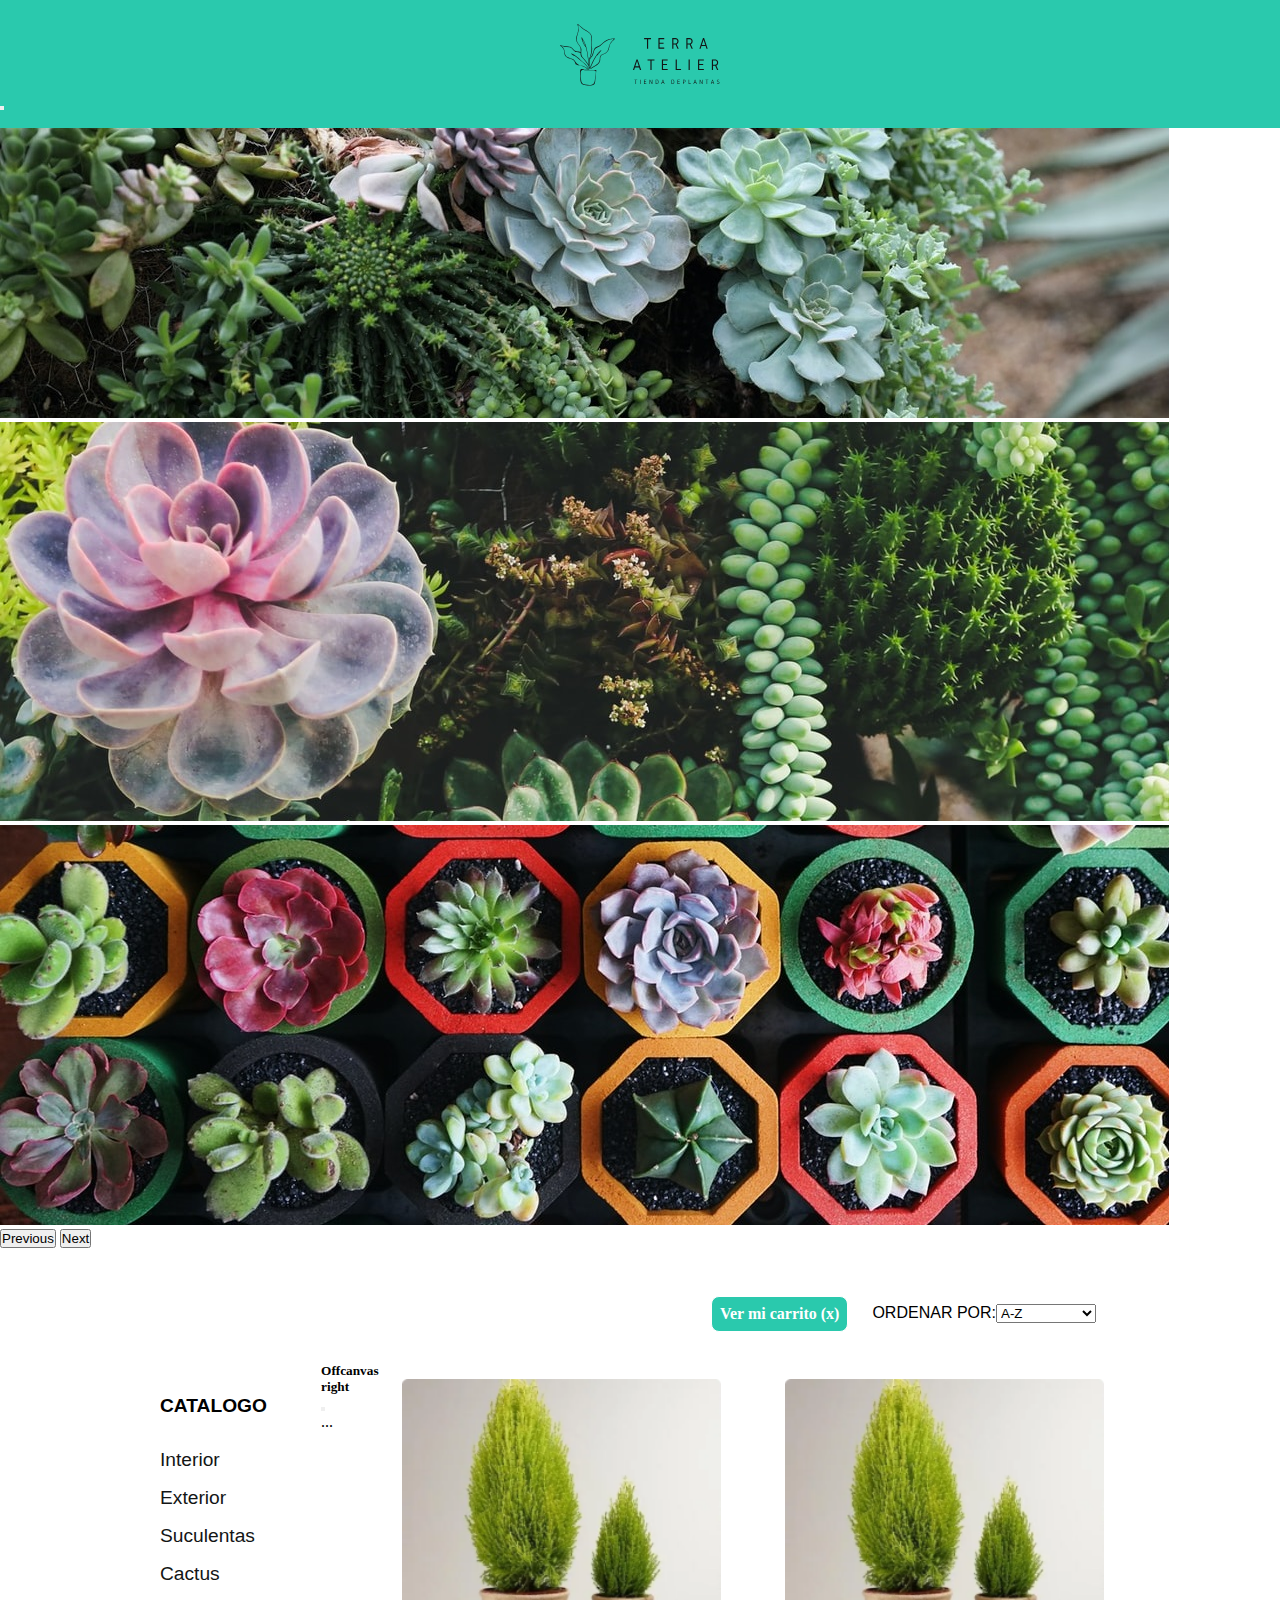
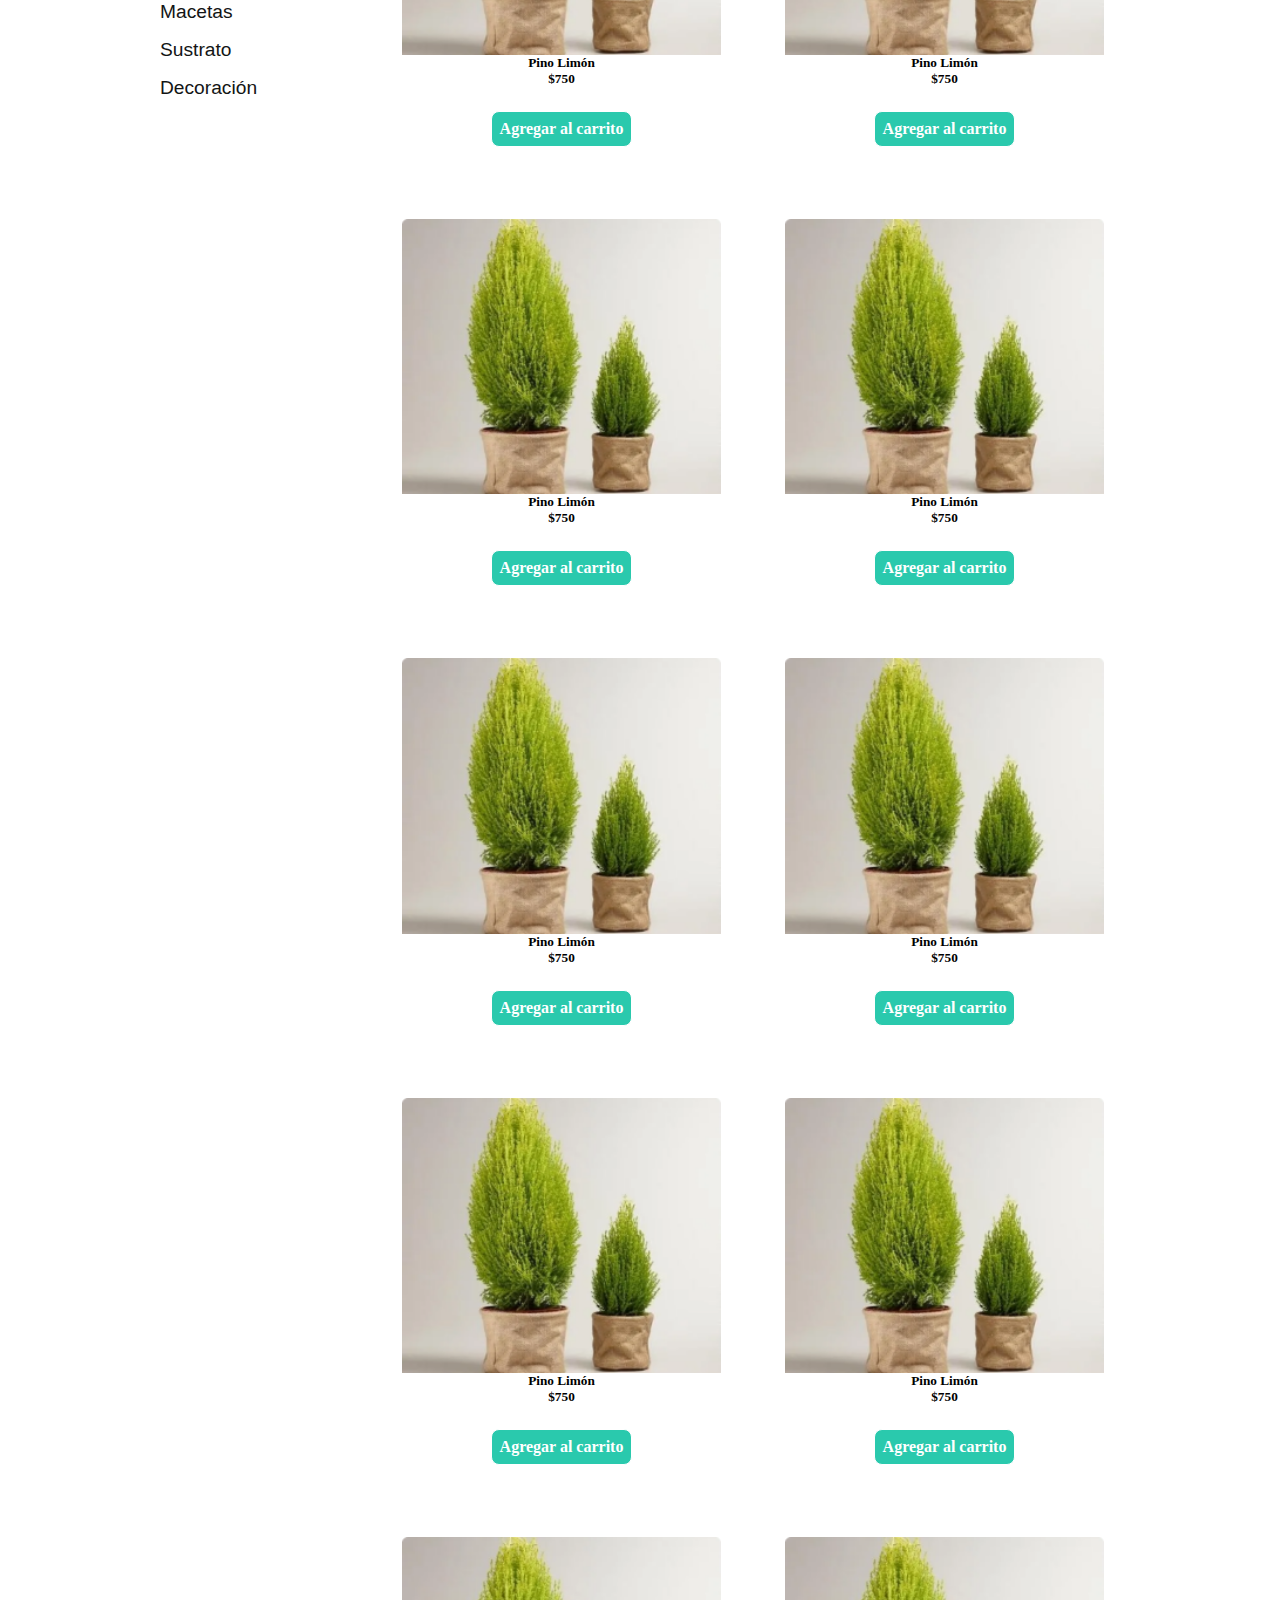
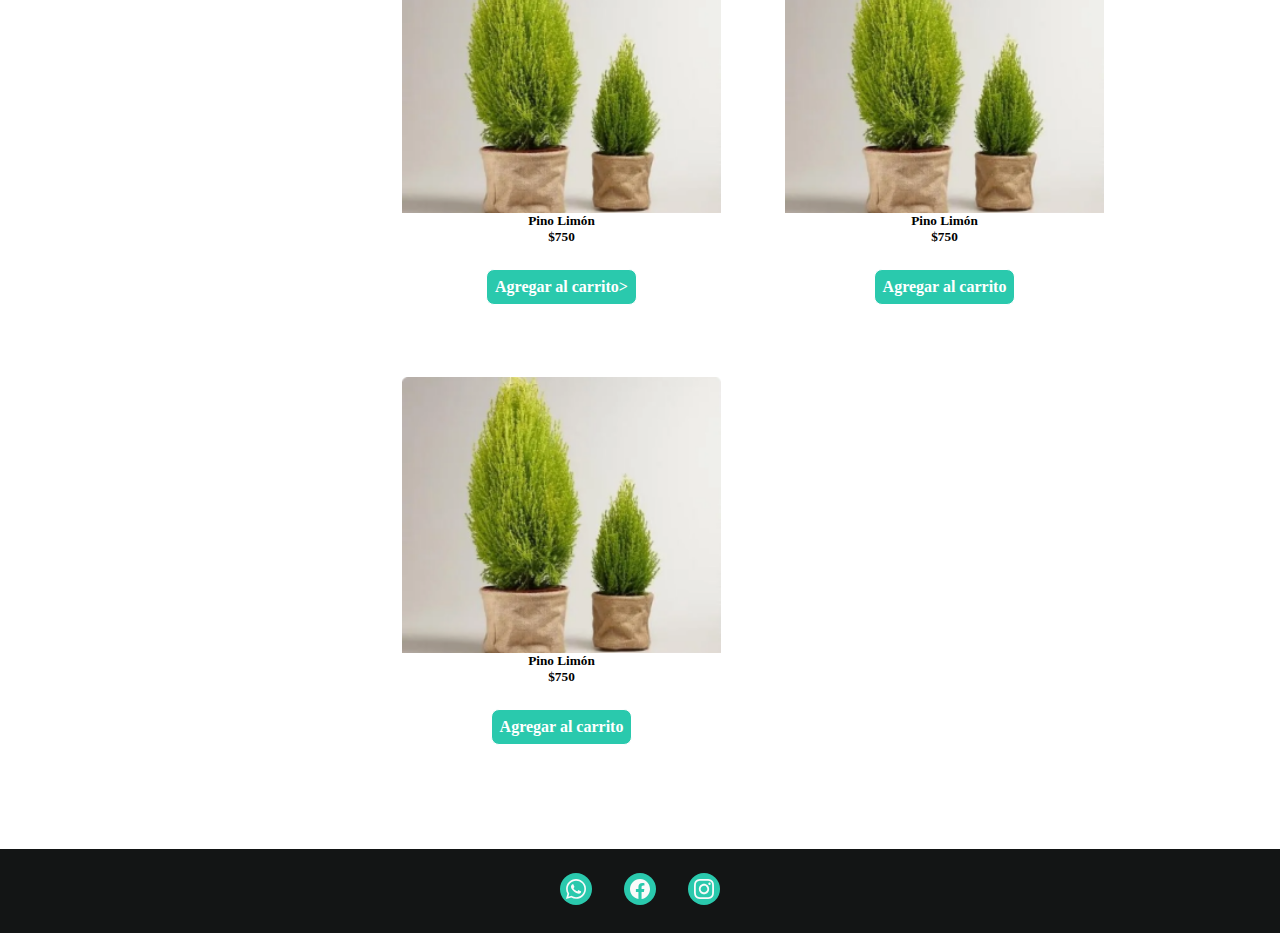
==== commit 0cd96511: "Cambios en el archivo raiz" ====
--- a/index.html
+++ b/index.html
@@ -99,8 +99,6 @@
                 <h3 class="categoria-catalogo">Sustrato
                 </h3>
                 <h3 class="categoria-catalogo">Decoración
-                </h3>
-                <h3 class="categoria-catalogo">Fertilizantes
                 </h3>
             </aside> 
             <div class="offcanvas offcanvas-end " tabindex="-1" id="offcanvasRight" aria-labelledby="offcanvasRightLabel">
